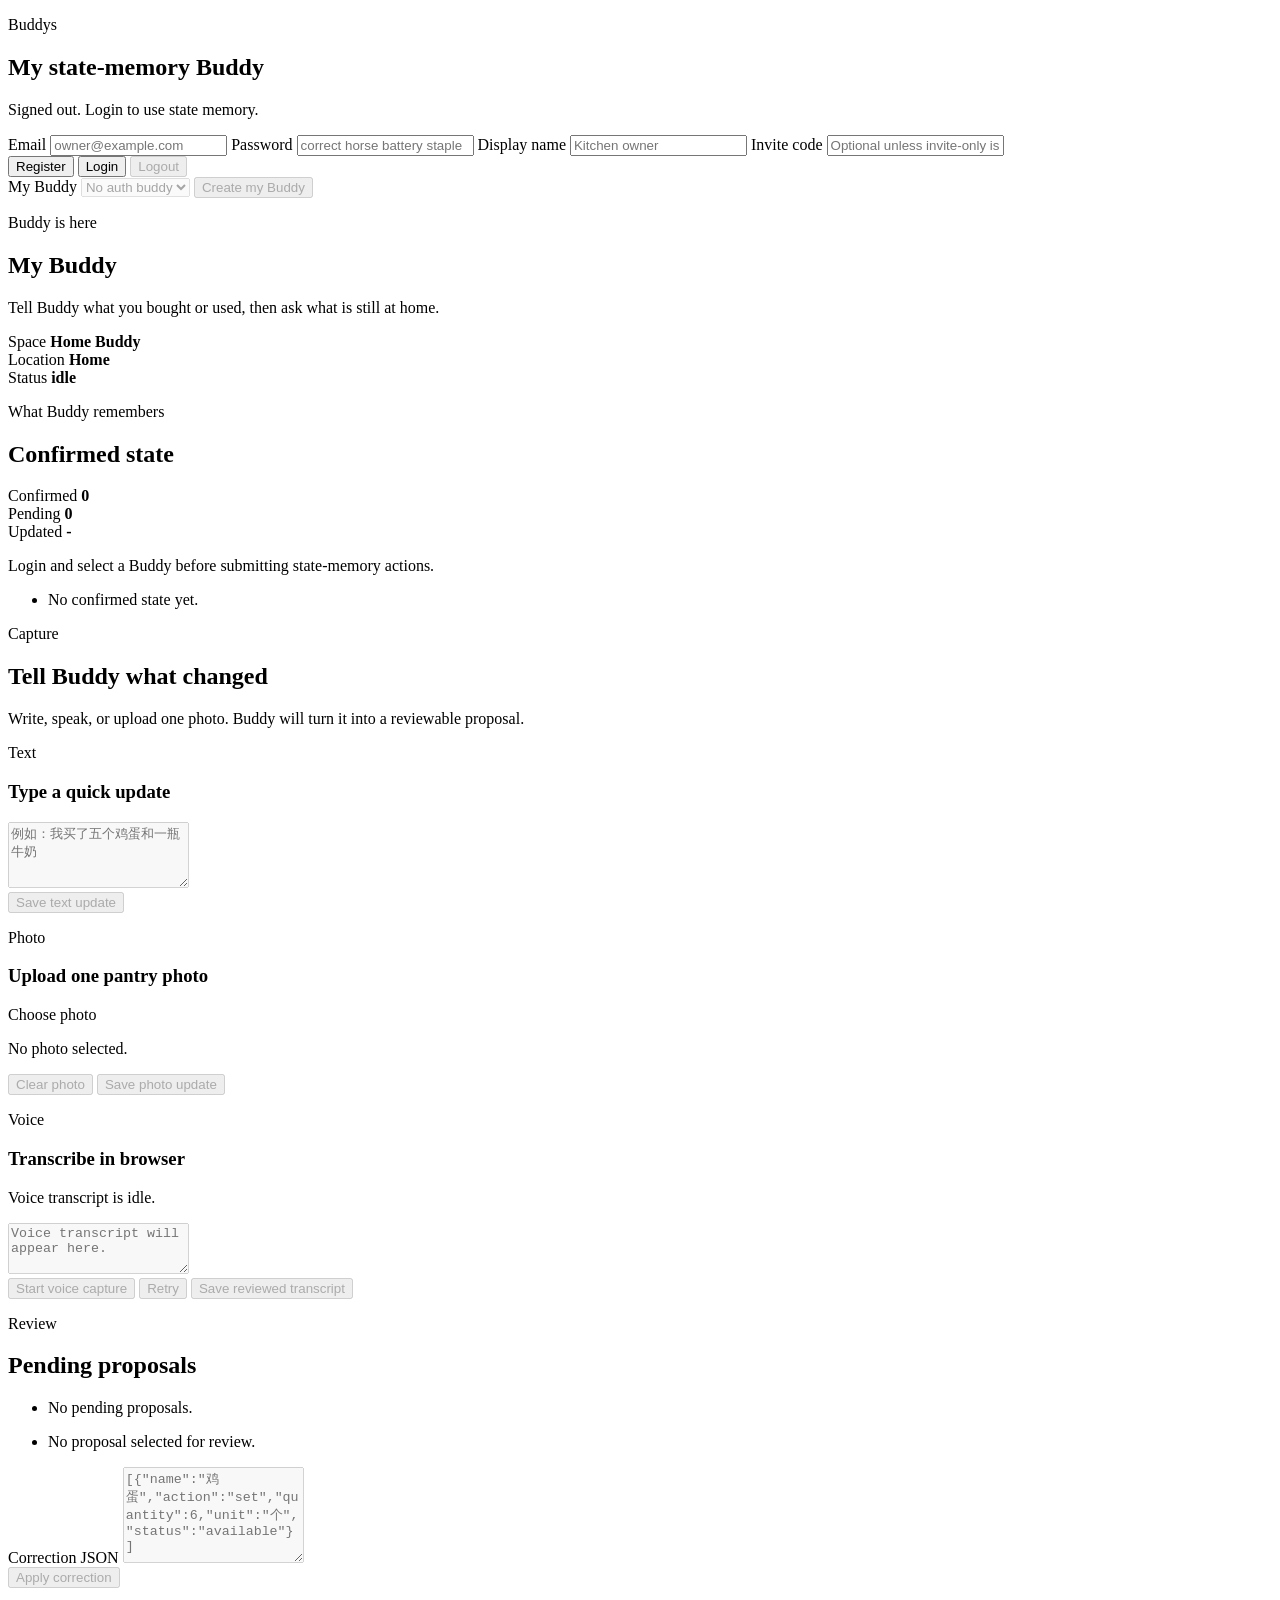
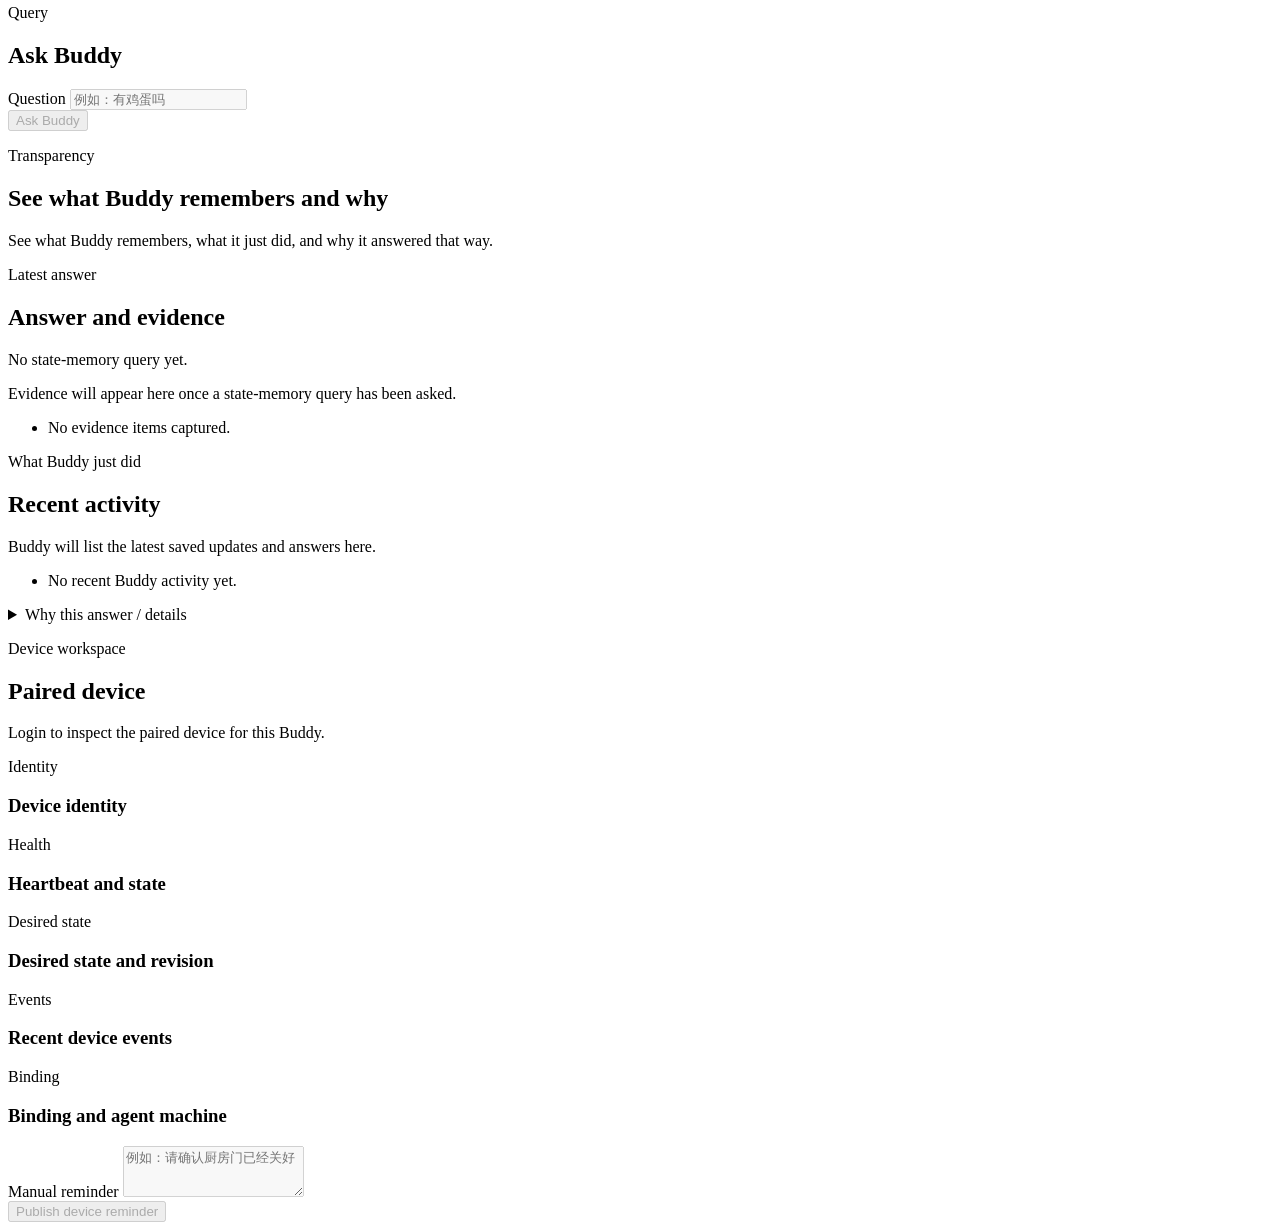
==== src/buddys_api/console_template.html @ e984984c "feat_add_founder_metrics_and_device_workspace" ====
<!doctype html>
<html lang="zh-CN">
  <head>
    <meta charset="utf-8" />
    <meta name="viewport" content="width=device-width, initial-scale=1" />
    <title>Buddys Console</title>
    <link rel="stylesheet" href="/static/styles.css" />
  </head>
  <body>
    <main id="experienceShell">
      <section id="authRail" class="experience-panel" aria-labelledby="authWorkspaceTitle">
        <div class="section-heading">
          <div>
            <p class="eyebrow">Buddys</p>
            <h1 id="authWorkspaceTitle">My state-memory Buddy</h1>
          </div>
          <p id="authStatus" class="support-copy">Signed out. Login to use state memory.</p>
        </div>
        <div class="auth-grid">
          <label class="field">
            <span>Email</span>
            <input id="authEmailInput" type="email" placeholder="owner@example.com" />
          </label>
          <label class="field">
            <span>Password</span>
            <input id="authPasswordInput" type="password" placeholder="correct horse battery staple" />
          </label>
          <label class="field">
            <span>Display name</span>
            <input id="authDisplayNameInput" type="text" placeholder="Kitchen owner" />
          </label>
          <label class="field">
            <span>Invite code</span>
            <input id="authInviteCodeInput" type="text" placeholder="Optional unless invite-only is enabled" />
          </label>
          <div class="button-row auth-actions">
            <button id="authRegisterButton" class="secondary-button" type="button">Register</button>
            <button id="authLoginButton" class="primary-button" type="button">Login</button>
            <button id="authLogoutButton" class="ghost-button" type="button" disabled>Logout</button>
          </div>
        </div>
        <div class="workspace-grid">
          <label class="field">
            <span>My Buddy</span>
            <select id="authBuddySelect" disabled>
              <option value="">No auth buddy</option>
            </select>
          </label>
          <button id="createMyBuddyButton" class="secondary-button" type="button" disabled>Create my Buddy</button>
        </div>
      </section>

      <section id="buddyHero" class="experience-panel" aria-labelledby="buddyNameHeading">
        <p id="buddyGreeting" class="eyebrow">Buddy is here</p>
        <h2 id="buddyNameHeading">My Buddy</h2>
        <p id="buddySummaryLine" class="support-copy">
          Tell Buddy what you bought or used, then ask what is still at home.
        </p>
        <div class="hero-meta">
          <div>
            <span class="field-label">Space</span>
            <strong id="overviewTitle">Home Buddy</strong>
          </div>
          <div>
            <span class="field-label">Location</span>
            <strong id="buddySpace">Home</strong>
          </div>
          <div>
            <span class="field-label">Status</span>
            <strong id="buddyState">idle</strong>
          </div>
        </div>
      </section>

      <section id="confirmedStatePanel" class="experience-panel" aria-labelledby="confirmedStateTitle">
        <div class="section-heading">
          <div>
            <p class="eyebrow">What Buddy remembers</p>
            <h2 id="confirmedStateTitle">Confirmed state</h2>
          </div>
          <div class="state-summary">
            <div>
              <span class="field-label">Confirmed</span>
              <strong id="stateMemoryConfirmedCount">0</strong>
            </div>
            <div>
              <span class="field-label">Pending</span>
              <strong id="stateMemoryPendingCount">0</strong>
            </div>
            <div>
              <span class="field-label">Updated</span>
              <strong id="stateMemoryLastUpdated">-</strong>
            </div>
          </div>
        </div>
        <p id="stateMemoryWorkspaceStatus" class="support-copy">
          Login and select a Buddy before submitting state-memory actions.
        </p>
        <ul id="stateMemoryConfirmedList" class="state-list">
          <li>No confirmed state yet.</li>
        </ul>
      </section>

      <section id="captureComposer" class="experience-panel" aria-labelledby="captureComposerTitle">
        <div class="section-heading">
          <div>
            <p class="eyebrow">Capture</p>
            <h2 id="captureComposerTitle">Tell Buddy what changed</h2>
          </div>
        </div>
        <p class="support-copy">Write, speak, or upload one photo. Buddy will turn it into a reviewable proposal.</p>

        <div class="capture-stack">
          <section class="composer-band" aria-labelledby="textCaptureTitle">
            <div class="section-heading compact-heading">
              <div>
                <p class="eyebrow">Text</p>
                <h3 id="textCaptureTitle">Type a quick update</h3>
              </div>
            </div>
            <textarea
              id="captureTextInput"
              rows="4"
              placeholder="例如：我买了五个鸡蛋和一瓶牛奶"
              disabled
            ></textarea>
            <div class="button-row capture-actions">
              <button id="captureSubmitButton" class="primary-button" type="button" disabled>Save text update</button>
            </div>
          </section>

          <section class="composer-band" aria-labelledby="photoCaptureTitle">
            <div class="section-heading compact-heading">
              <div>
                <p class="eyebrow">Photo</p>
                <h3 id="photoCaptureTitle">Upload one pantry photo</h3>
              </div>
            </div>
            <label class="secondary-button file-picker-button" for="photoFileInput">Choose photo</label>
            <input id="photoFileInput" type="file" accept="image/png,image/jpeg,image/webp" hidden />
            <p id="photoSelectionStatus" class="support-copy">No photo selected.</p>
            <img id="photoPreviewImage" class="photo-preview" alt="Selected pantry photo preview" hidden />
            <div class="button-row">
              <button id="clearPhotoSelectionButton" class="ghost-button" type="button" disabled>Clear photo</button>
              <button id="submitPhotoCaptureButton" class="primary-button" type="button" disabled>Save photo update</button>
            </div>
          </section>

          <section class="composer-band" aria-labelledby="voiceCaptureTitle">
            <div class="section-heading compact-heading">
              <div>
                <p class="eyebrow">Voice</p>
                <h3 id="voiceCaptureTitle">Transcribe in browser</h3>
              </div>
            </div>
            <p id="voiceUnsupportedCopy" class="support-copy"></p>
            <p id="voiceCaptureStatus" class="support-copy">Voice transcript is idle.</p>
            <textarea
              id="voiceTranscriptInput"
              rows="3"
              placeholder="Voice transcript will appear here."
              disabled
            ></textarea>
            <div class="button-row">
              <button id="startVoiceCaptureButton" class="secondary-button" type="button" disabled>Start voice capture</button>
              <button id="retryVoiceCaptureButton" class="ghost-button" type="button" disabled>Retry</button>
              <button id="submitVoiceTranscriptButton" class="primary-button" type="button" disabled>Save reviewed transcript</button>
            </div>
          </section>
        </div>
      </section>

      <section id="proposalInbox" class="experience-panel" aria-labelledby="proposalInboxTitle">
        <div class="section-heading">
          <div>
            <p class="eyebrow">Review</p>
            <h2 id="proposalInboxTitle">Pending proposals</h2>
          </div>
        </div>
        <ul id="stateMemoryPendingList" class="state-list">
          <li>No pending proposals.</li>
        </ul>
        <ul id="proposalReviewList" class="state-list">
          <li>No proposal selected for review.</li>
        </ul>
        <label class="field">
          <span>Correction JSON</span>
          <textarea
            id="proposalCorrectionInput"
            rows="6"
            placeholder='[{"name":"鸡蛋","action":"set","quantity":6,"unit":"个","status":"available"}]'
            disabled
          ></textarea>
        </label>
        <div class="button-row">
          <button id="submitCorrectionButton" class="secondary-button" type="button" disabled>Apply correction</button>
        </div>
      </section>

      <section id="queryComposer" class="experience-panel" aria-labelledby="queryComposerTitle">
        <div class="section-heading">
          <div>
            <p class="eyebrow">Query</p>
            <h2 id="queryComposerTitle">Ask Buddy</h2>
          </div>
        </div>
        <label class="field">
          <span>Question</span>
          <input id="queryTextInput" type="text" placeholder="例如：有鸡蛋吗" disabled />
        </label>
        <div class="button-row">
          <button id="querySubmitButton" class="secondary-button" type="button" disabled>Ask Buddy</button>
        </div>
      </section>

      <section id="buddyTransparencyPanel" aria-labelledby="buddyTransparencyTitle">
        <div class="section-heading transparency-heading">
          <div>
            <p class="eyebrow">Transparency</p>
            <h2 id="buddyTransparencyTitle">See what Buddy remembers and why</h2>
          </div>
          <p class="support-copy">See what Buddy remembers, what it just did, and why it answered that way.</p>
        </div>

        <section id="latestAnswerPanel" class="experience-panel" aria-labelledby="latestAnswerTitle">
          <div class="section-heading">
            <div>
              <p class="eyebrow">Latest answer</p>
              <h2 id="latestAnswerTitle">Answer and evidence</h2>
            </div>
          </div>
          <p id="stateMemoryQuerySummary">No state-memory query yet.</p>
          <p id="stateMemoryQueryMeta" class="support-copy">Evidence will appear here once a state-memory query has been asked.</p>
          <ul id="stateMemoryEvidenceList" class="state-list">
            <li>No evidence items captured.</li>
          </ul>
        </section>

        <section id="buddyActivityPanel" class="experience-panel" aria-labelledby="buddyActivityTitle">
          <div class="section-heading">
            <div>
              <p class="eyebrow">What Buddy just did</p>
              <h2 id="buddyActivityTitle">Recent activity</h2>
            </div>
          </div>
          <p id="buddyActivityStatus" class="support-copy">Buddy will list the latest saved updates and answers here.</p>
          <ul id="buddyActivityList" class="state-list">
            <li>No recent Buddy activity yet.</li>
          </ul>
        </section>

        <section id="proactiveMemoryCard" class="experience-panel" aria-labelledby="proactiveTitle" hidden>
          <div class="section-heading">
            <div>
              <p class="eyebrow">Buddy noticed</p>
              <h2 id="proactiveTitle">Buddy noticed</h2>
            </div>
            <button id="dismissProactiveHintButton" class="ghost-button hint-dismiss" type="button">Ignore</button>
          </div>
          <p id="proactiveMessage"></p>
          <p id="proactiveBasis" class="support-copy"></p>
        </section>

        <details id="detailsDrawer" class="details-drawer">
          <summary>Why this answer / details</summary>
          <div class="details-stack">
            <section id="buddyThinkingPanel" class="experience-panel detail-panel" aria-labelledby="buddyThinkingTitle">
              <p class="eyebrow">Why Buddy thinks that</p>
              <h2 id="buddyThinkingTitle">Why Buddy thinks that</h2>
              <section id="answerBasisPanel" aria-labelledby="answerBasisTitle">
                <p class="eyebrow">Answer basis</p>
                <h3 id="answerBasisTitle">Why Buddy answered this</h3>
                <p id="answerBasisQuestion" class="support-copy">No current answer basis.</p>
                <p id="answerBasisSummary" class="support-copy">Ask Buddy something to inspect evidence details.</p>
                <ul id="answerBasisEvidenceList" class="state-list">
                  <li>No answer evidence yet.</li>
                </ul>
              </section>
            </section>
          </div>
        </details>
      </section>

      <section id="founderMetricsPanel" class="experience-panel founder-panel" aria-labelledby="founderMetricsTitle" hidden>
        <div class="section-heading">
          <div>
            <p class="eyebrow">Founder metrics</p>
            <h2 id="founderMetricsTitle">Activation and retention</h2>
          </div>
          <p id="founderMetricsStatus" class="support-copy">Founder metrics are hidden.</p>
        </div>
        <div class="founder-metrics-grid">
          <section id="founderActivationPanel" class="founder-metric-card" aria-labelledby="founderActivationTitle">
            <p class="eyebrow">Activation</p>
            <h3 id="founderActivationTitle">My activation</h3>
          </section>
          <section id="founderRetentionPanel" class="founder-metric-card" aria-labelledby="founderRetentionTitle">
            <p class="eyebrow">Retention</p>
            <h3 id="founderRetentionTitle">Activated retention</h3>
          </section>
          <section id="founderCaptureMixPanel" class="founder-metric-card" aria-labelledby="founderCaptureMixTitle">
            <p class="eyebrow">Capture mix</p>
            <h3 id="founderCaptureMixTitle">Capture sources</h3>
          </section>
        </div>
      </section>

      <section id="deviceWorkspacePanel" class="experience-panel founder-panel" aria-labelledby="deviceWorkspaceTitle">
        <div class="section-heading">
          <div>
            <p class="eyebrow">Device workspace</p>
            <h2 id="deviceWorkspaceTitle">Paired device</h2>
          </div>
          <p id="deviceWorkspaceStatus" class="support-copy">Login to inspect the paired device for this Buddy.</p>
        </div>
        <div class="founder-metrics-grid">
          <section id="deviceIdentityPanel" class="founder-metric-card" aria-labelledby="deviceIdentityTitle">
            <p class="eyebrow">Identity</p>
            <h3 id="deviceIdentityTitle">Device identity</h3>
          </section>
          <section id="deviceHealthPanel" class="founder-metric-card" aria-labelledby="deviceHealthTitle">
            <p class="eyebrow">Health</p>
            <h3 id="deviceHealthTitle">Heartbeat and state</h3>
          </section>
          <section id="deviceDesiredStatePanel" class="founder-metric-card" aria-labelledby="deviceDesiredStateTitle">
            <p class="eyebrow">Desired state</p>
            <h3 id="deviceDesiredStateTitle">Desired state and revision</h3>
          </section>
          <section id="deviceEventPanel" class="founder-metric-card" aria-labelledby="deviceEventTitle">
            <p class="eyebrow">Events</p>
            <h3 id="deviceEventTitle">Recent device events</h3>
          </section>
          <section id="deviceBindingPanel" class="founder-metric-card" aria-labelledby="deviceBindingTitle">
            <p class="eyebrow">Binding</p>
            <h3 id="deviceBindingTitle">Binding and agent machine</h3>
          </section>
        </div>
        <label class="field">
          <span>Manual reminder</span>
          <textarea
            id="deviceOwnerInstructionInput"
            rows="3"
            placeholder="例如：请确认厨房门已经关好"
            disabled
          ></textarea>
        </label>
        <div class="button-row">
          <button id="publishDeviceDesiredStateButton" class="secondary-button" type="button" disabled>
            Publish device reminder
          </button>
        </div>
      </section>
    </main>
    <script>
      window.BUDDYS_BOOTSTRAP = __BUDDYS_BOOTSTRAP__;
    </script>
    <script src="/static/app.js"></script>
  </body>
</html>
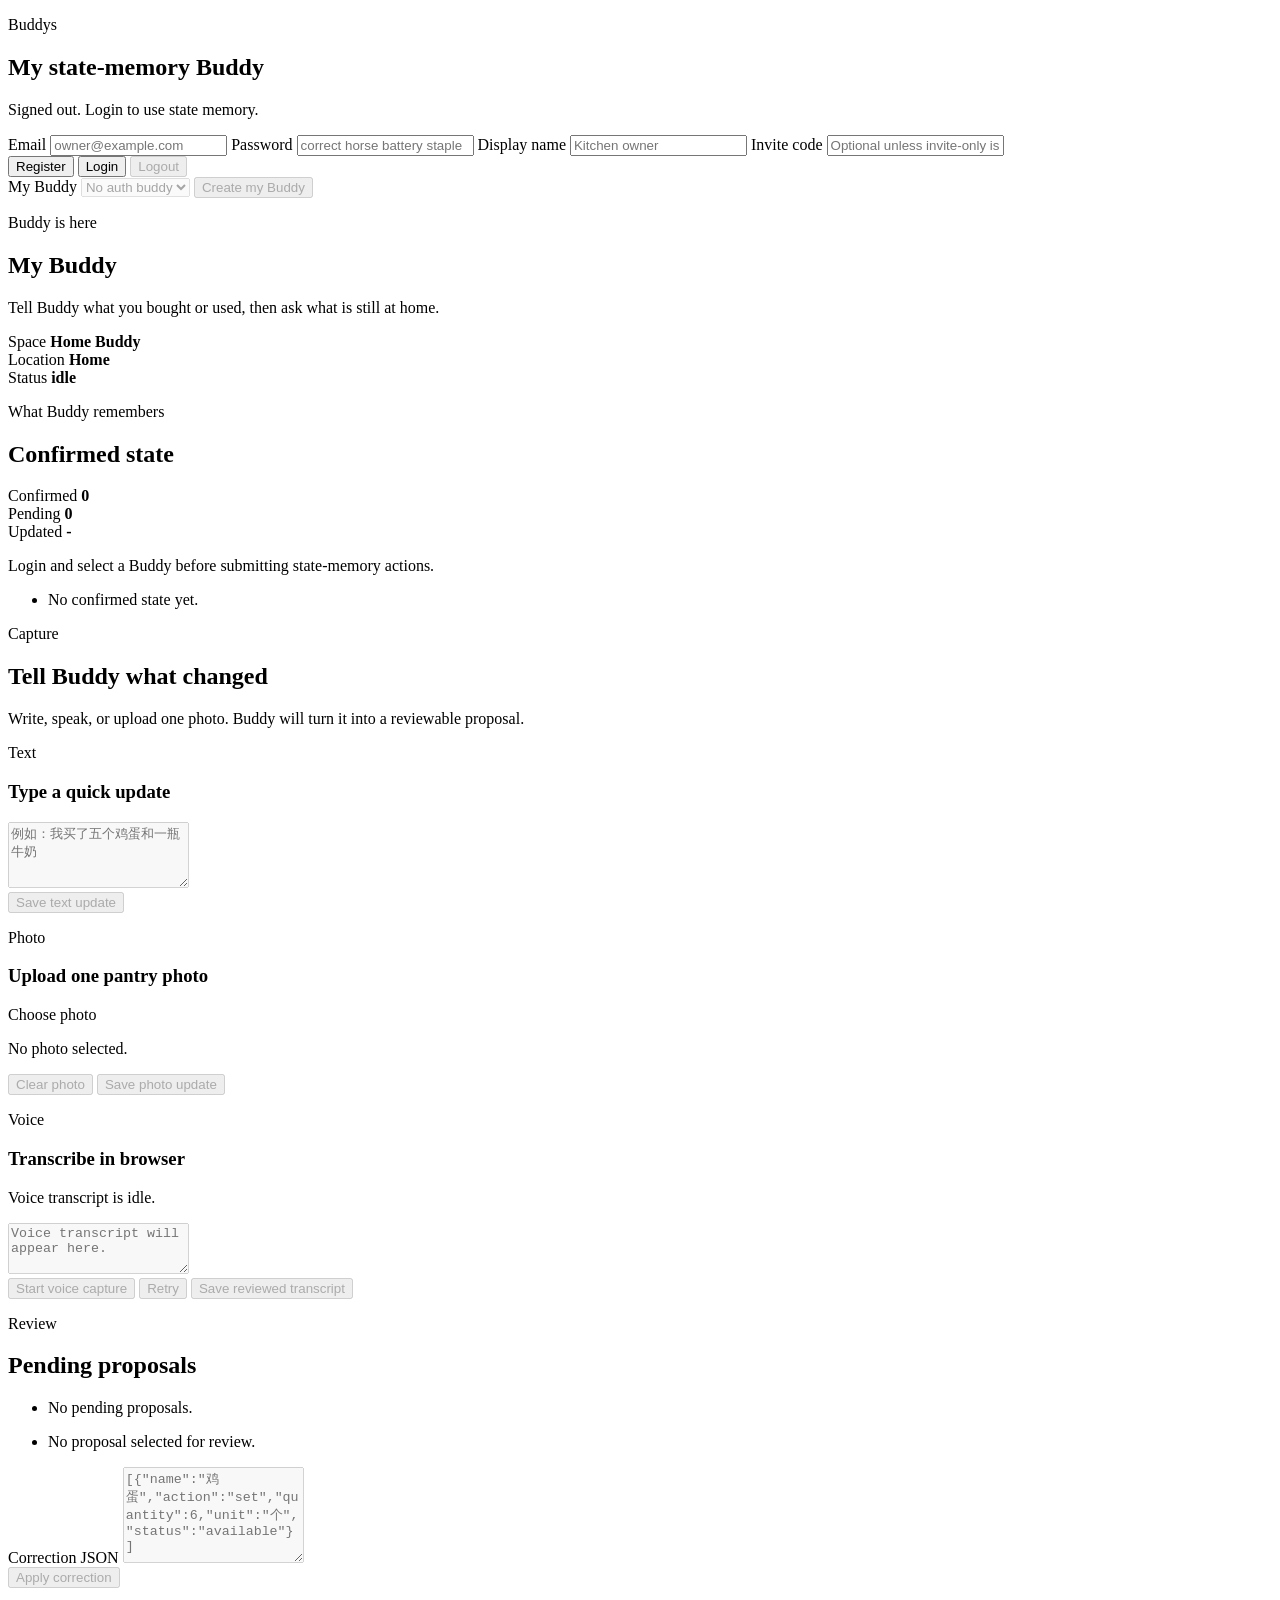
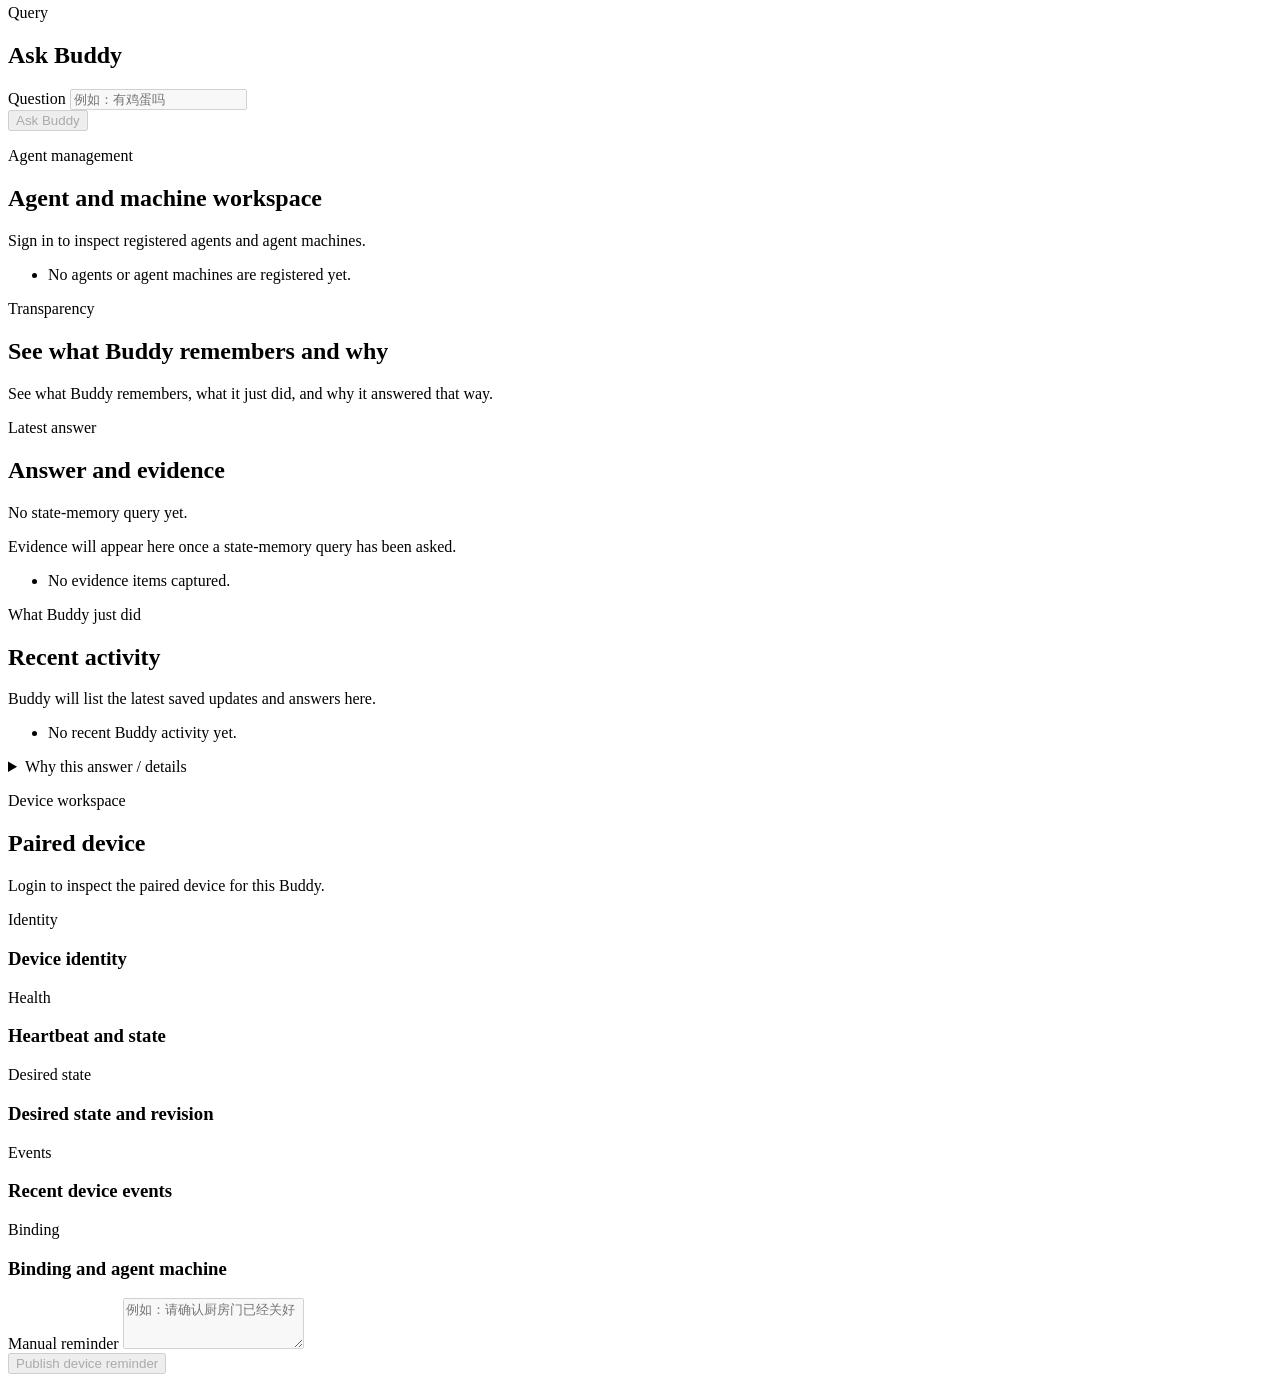
==== commit 3cded98f: "feat: add agent-and-machine console workspace panel" ====
--- a/src/buddys_api/console_template.html
+++ b/src/buddys_api/console_template.html
@@ -213,6 +213,21 @@
         </div>
       </section>
 
+      <section id="agentManagementPanel" class="experience-panel" aria-labelledby="agentManagementTitle">
+        <div class="section-heading">
+          <div>
+            <p class="eyebrow">Agent management</p>
+            <h2 id="agentManagementTitle">Agent and machine workspace</h2>
+          </div>
+          <p id="agentManagementStatus" class="support-copy">
+            Sign in to inspect registered agents and agent machines.
+          </p>
+        </div>
+        <ul id="agentManagementList" class="state-list">
+          <li>No agents or agent machines are registered yet.</li>
+        </ul>
+      </section>
+
       <section id="buddyTransparencyPanel" aria-labelledby="buddyTransparencyTitle">
         <div class="section-heading transparency-heading">
           <div>
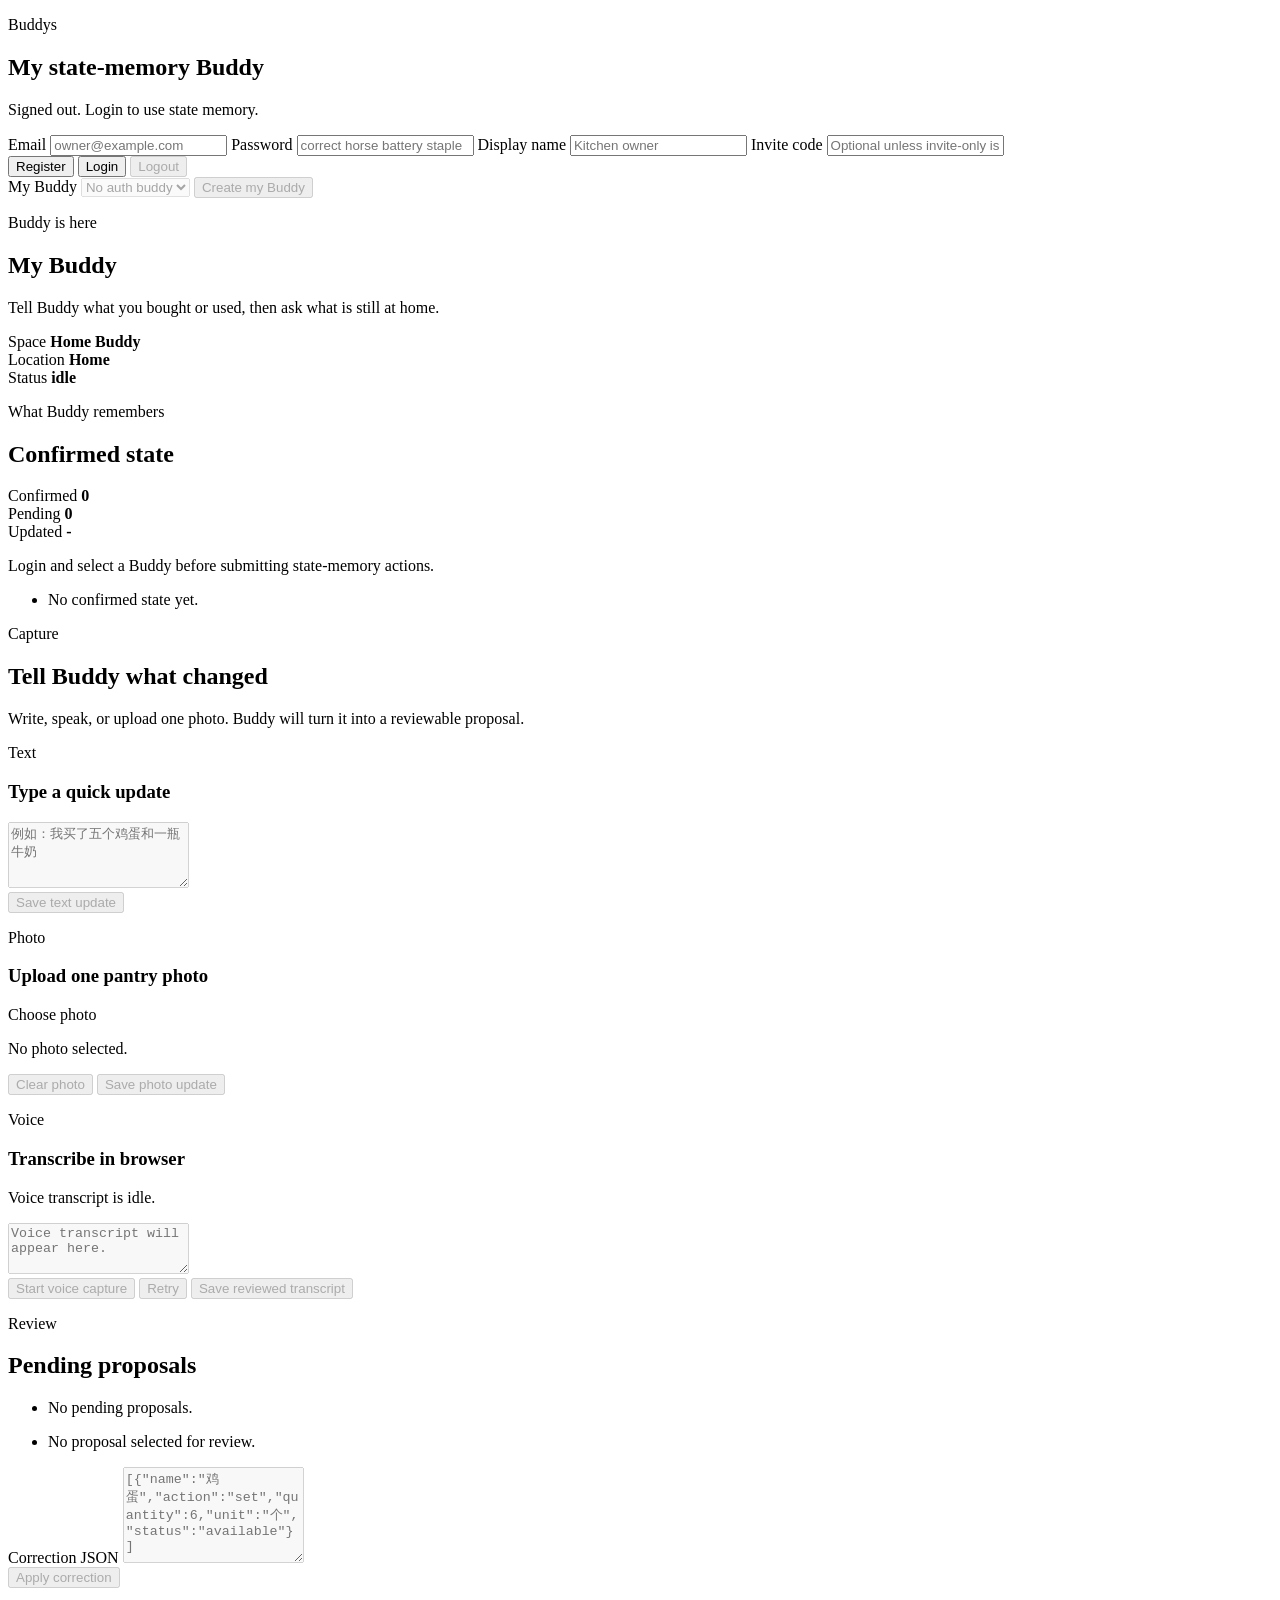
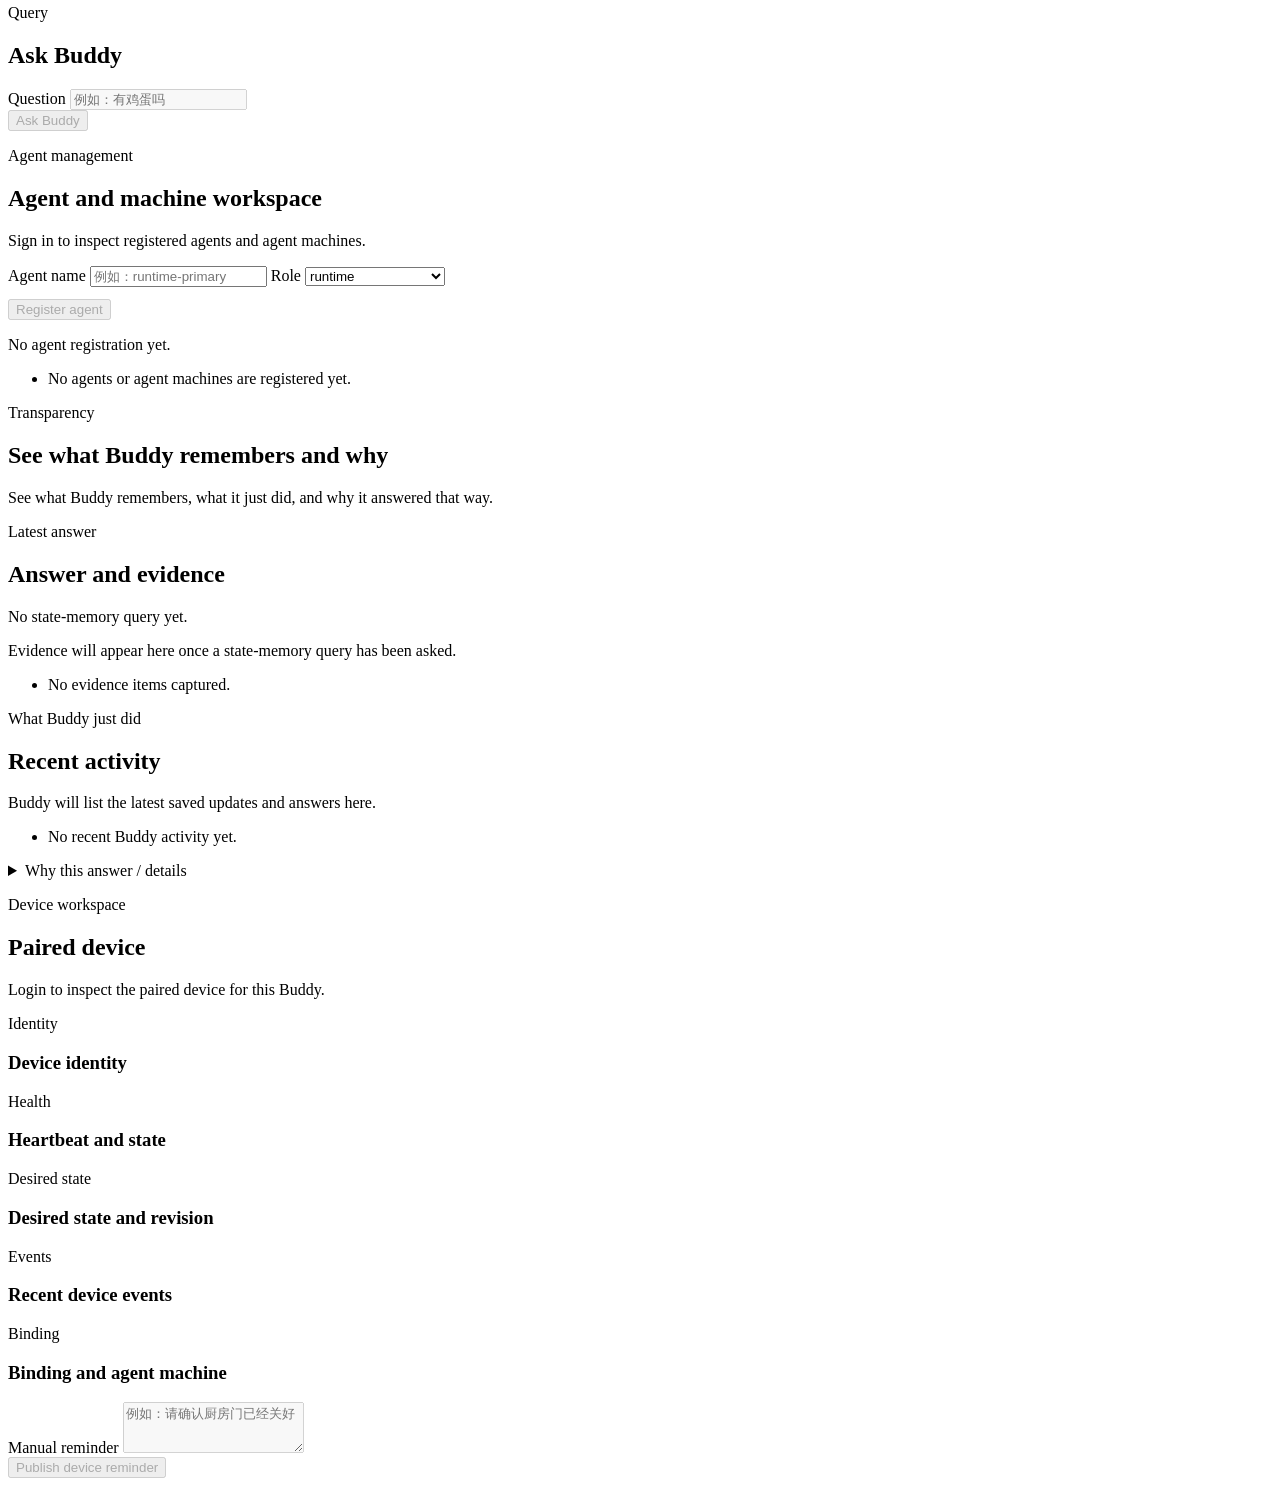
==== commit 21024572: "feat: complete agent management create panel surface" ====
--- a/src/buddys_api/console_template.html
+++ b/src/buddys_api/console_template.html
@@ -223,6 +223,27 @@
             Sign in to inspect registered agents and agent machines.
           </p>
         </div>
+        <div class="button-row" style="margin-bottom: 12px">
+          <label class="field">
+            <span>Agent name</span>
+            <input id="agentManagementNameInput" type="text" placeholder="例如：runtime-primary" />
+          </label>
+          <label class="field">
+            <span>Role</span>
+            <select id="agentManagementRoleSelect">
+              <option value="runtime">runtime</option>
+              <option value="hardware_simulator">hardware_simulator</option>
+              <option value="cost_agent">cost_agent</option>
+              <option value="verifier">verifier</option>
+              <option value="doc_progress">doc_progress</option>
+              <option value="adapter">adapter</option>
+            </select>
+          </label>
+        </div>
+        <div class="button-row">
+          <button id="createAgentButton" class="secondary-button" type="button" disabled>Register agent</button>
+        </div>
+        <p id="agentManagementActionStatus" class="support-copy">No agent registration yet.</p>
         <ul id="agentManagementList" class="state-list">
           <li>No agents or agent machines are registered yet.</li>
         </ul>
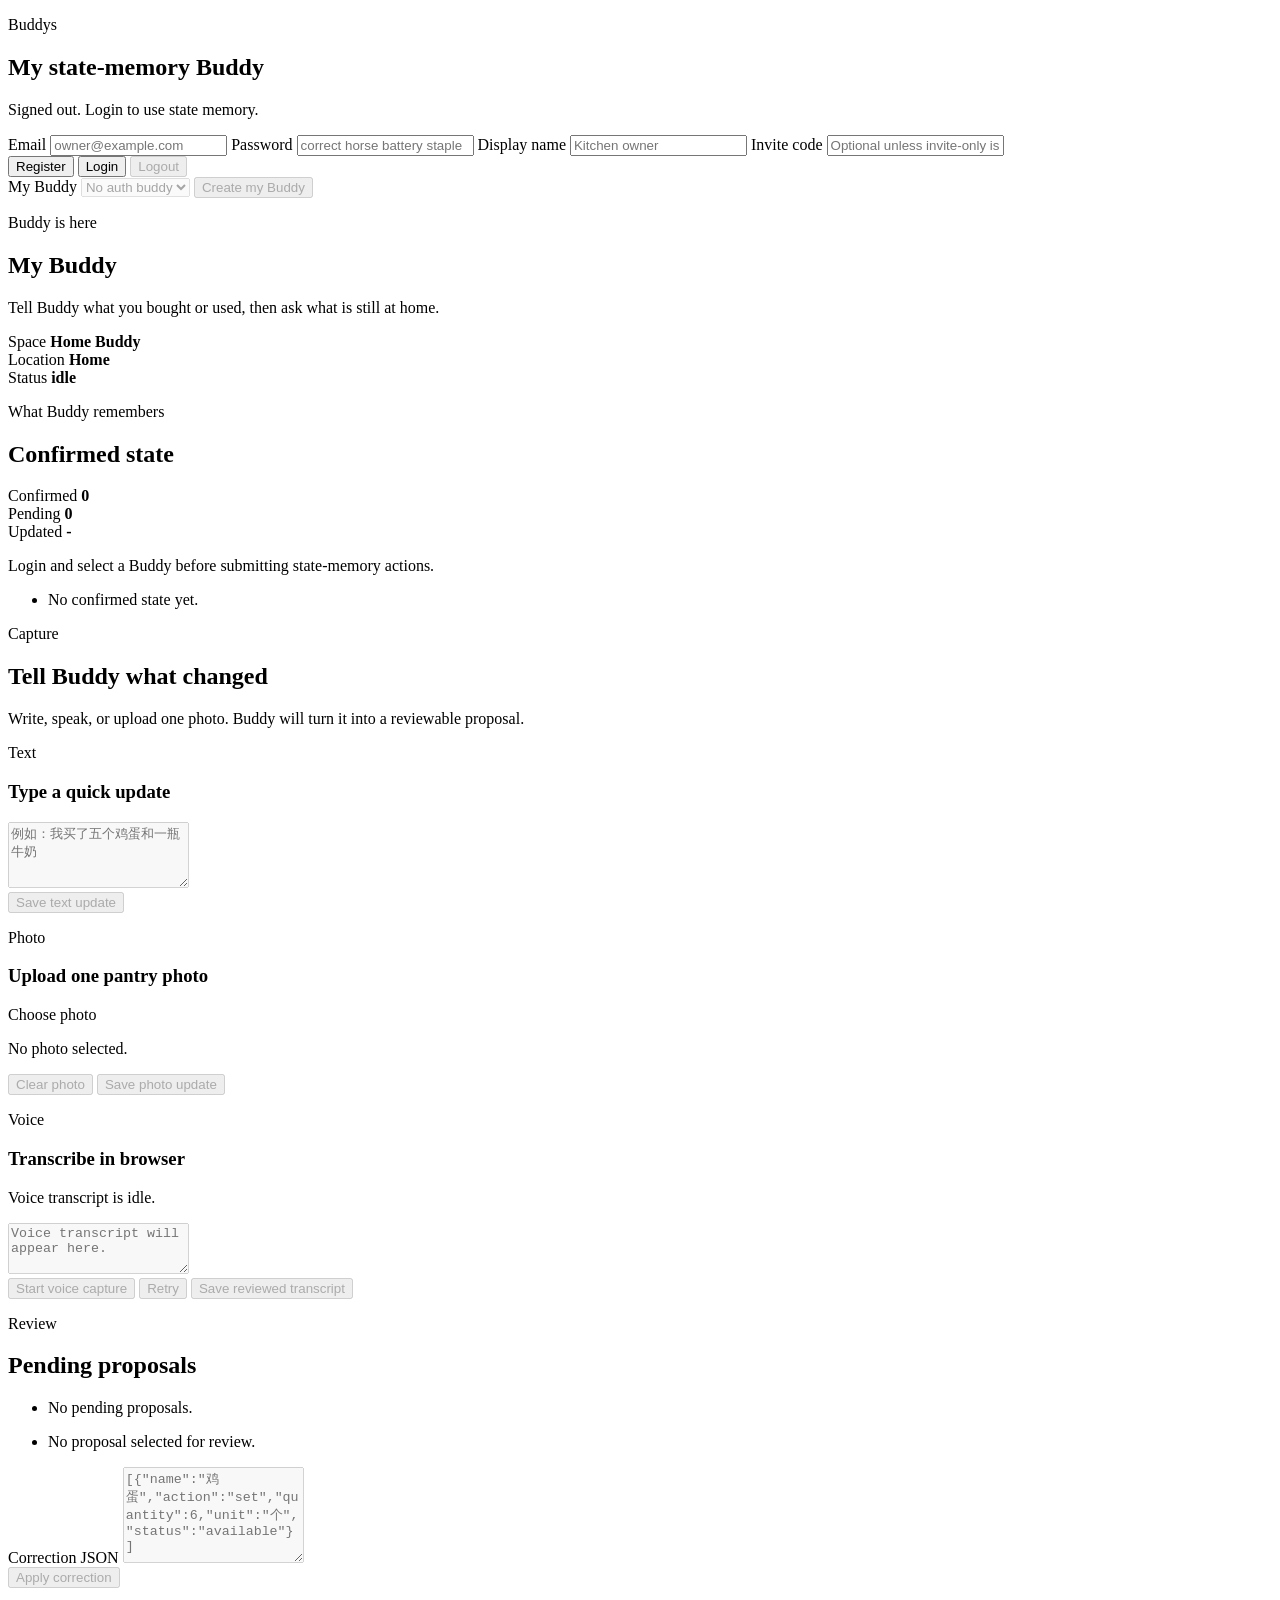
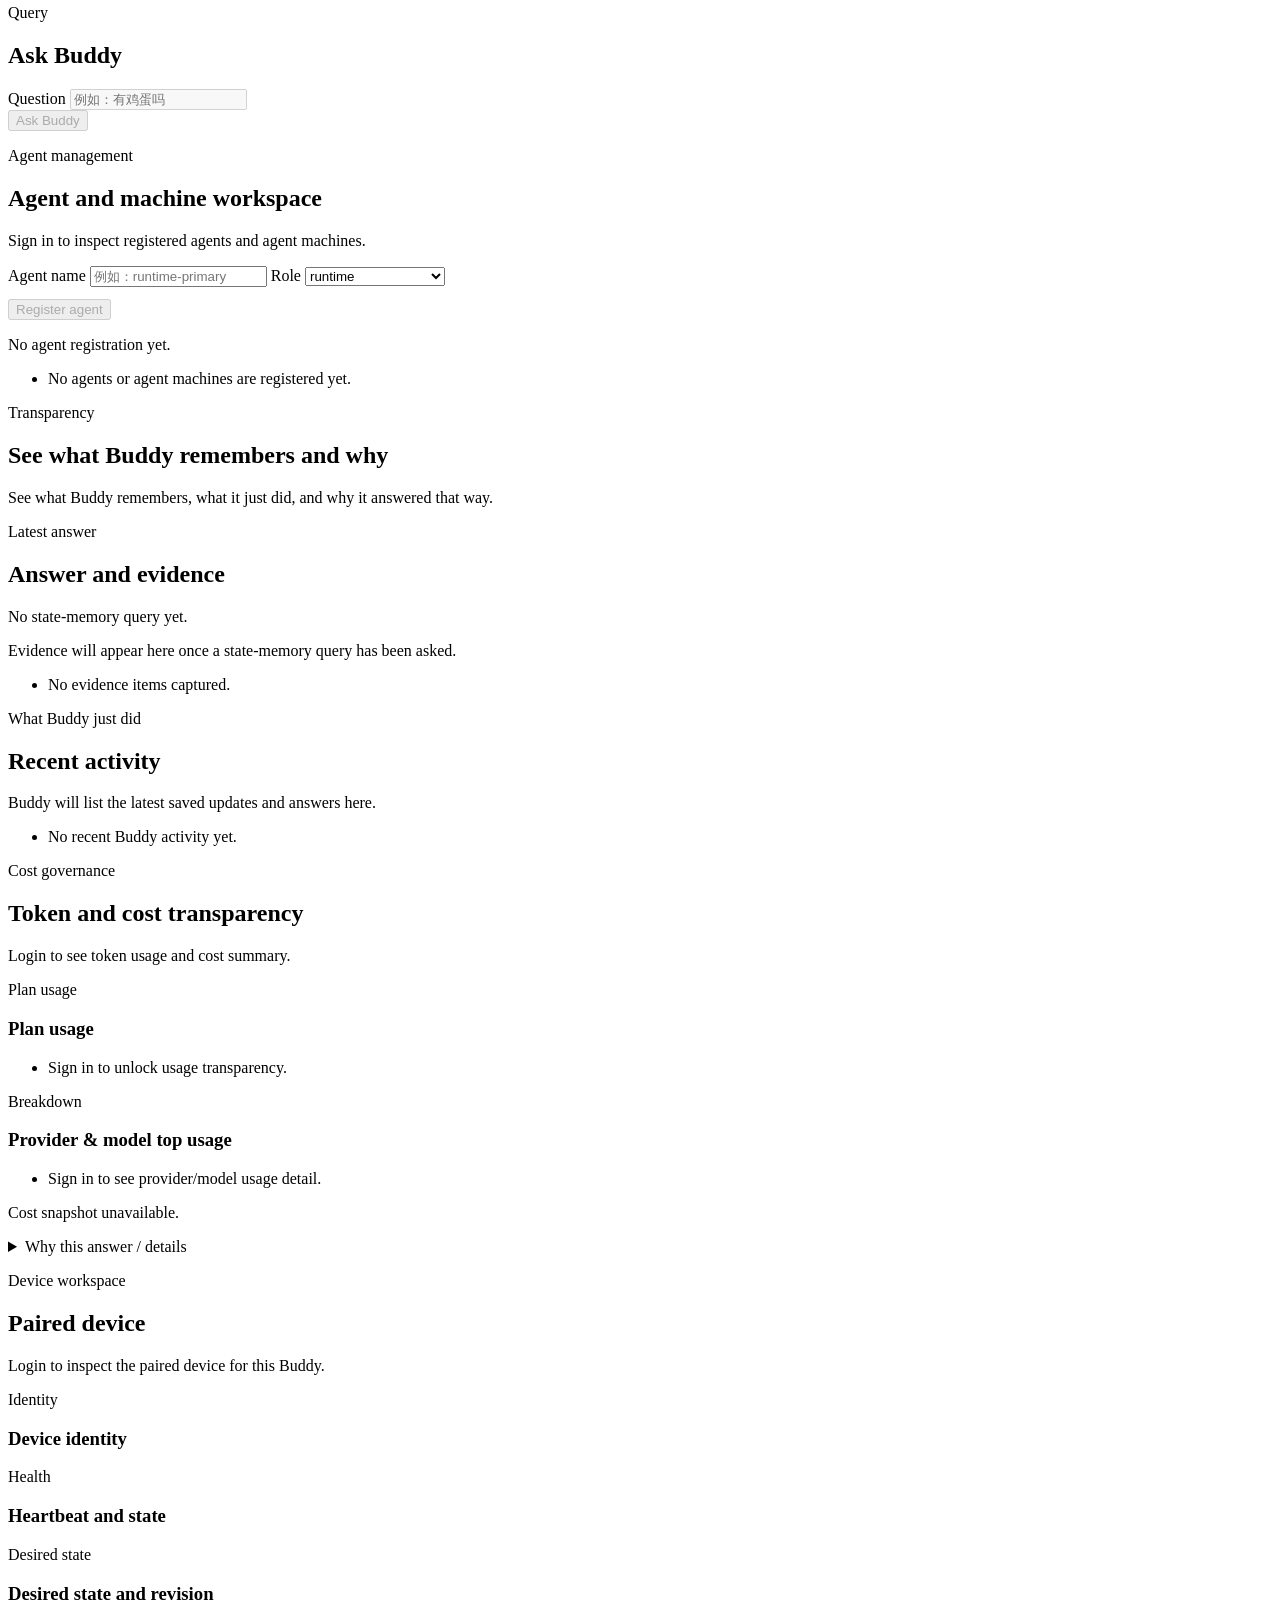
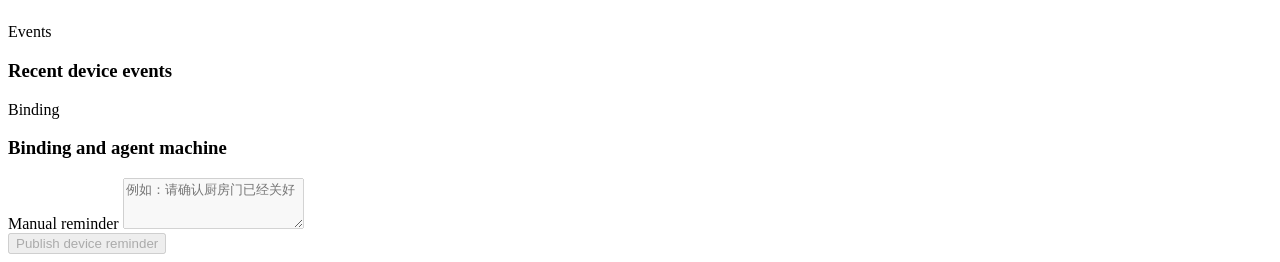
==== commit c70fddcc: "feat: add token and cost governance panel to console" ====
--- a/src/buddys_api/console_template.html
+++ b/src/buddys_api/console_template.html
@@ -297,6 +297,33 @@
           <p id="proactiveBasis" class="support-copy"></p>
         </section>
 
+        <section id="costGovernancePanel" class="experience-panel" aria-labelledby="costGovernanceTitle">
+          <div class="section-heading">
+            <div>
+              <p class="eyebrow">Cost governance</p>
+              <h2 id="costGovernanceTitle">Token and cost transparency</h2>
+            </div>
+            <p id="costGovernanceStatus" class="support-copy">Login to see token usage and cost summary.</p>
+          </div>
+          <div class="founder-metrics-grid">
+            <section id="costUsageCard" class="founder-metric-card" aria-labelledby="costUsageTitle">
+              <p class="eyebrow">Plan usage</p>
+              <h3 id="costUsageTitle">Plan usage</h3>
+              <ul id="planUsageList" class="state-list">
+                <li>Sign in to unlock usage transparency.</li>
+              </ul>
+            </section>
+            <section id="costBreakdownCard" class="founder-metric-card" aria-labelledby="costBreakdownTitle">
+              <p class="eyebrow">Breakdown</p>
+              <h3 id="costBreakdownTitle">Provider &amp; model top usage</h3>
+              <ul id="planUsageBreakdownList" class="state-list">
+                <li>Sign in to see provider/model usage detail.</li>
+              </ul>
+            </section>
+          </div>
+          <p id="planGovernanceCostRow" class="support-copy">Cost snapshot unavailable.</p>
+        </section>
+
         <details id="detailsDrawer" class="details-drawer">
           <summary>Why this answer / details</summary>
           <div class="details-stack">
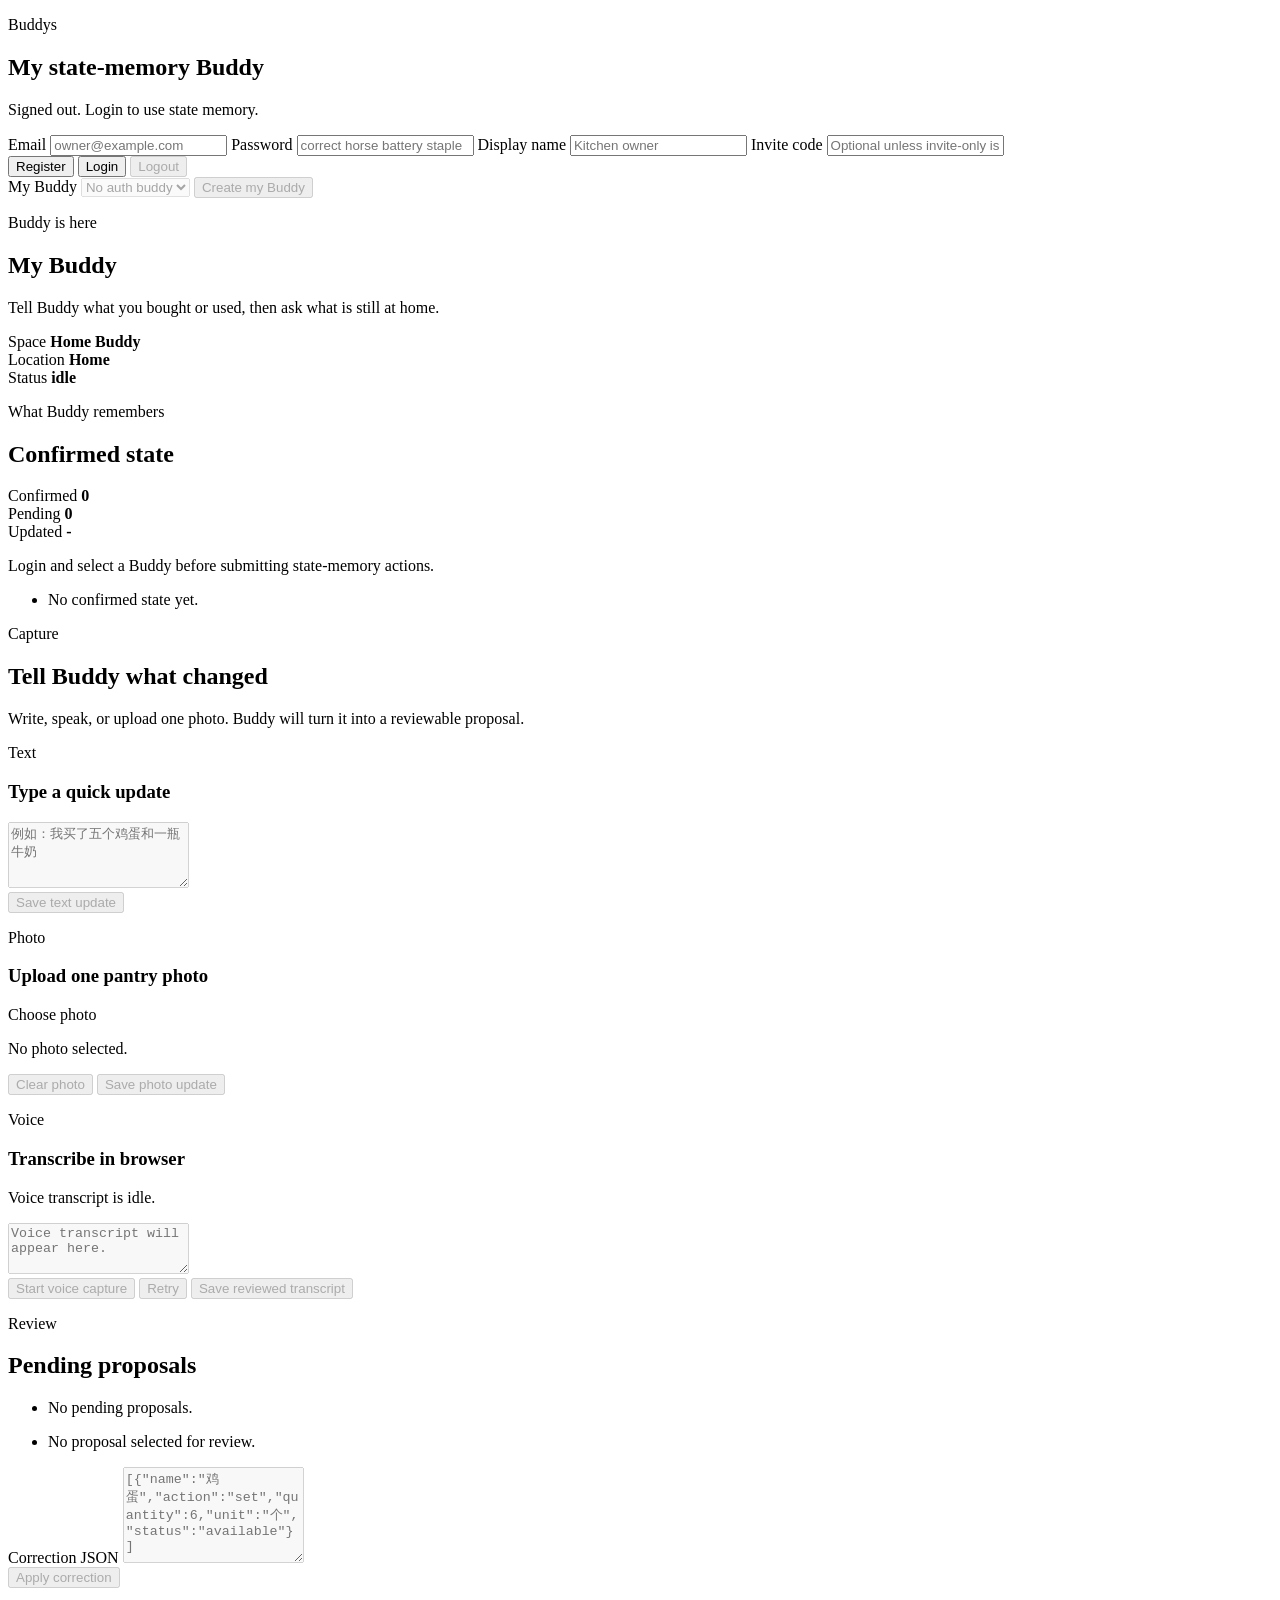
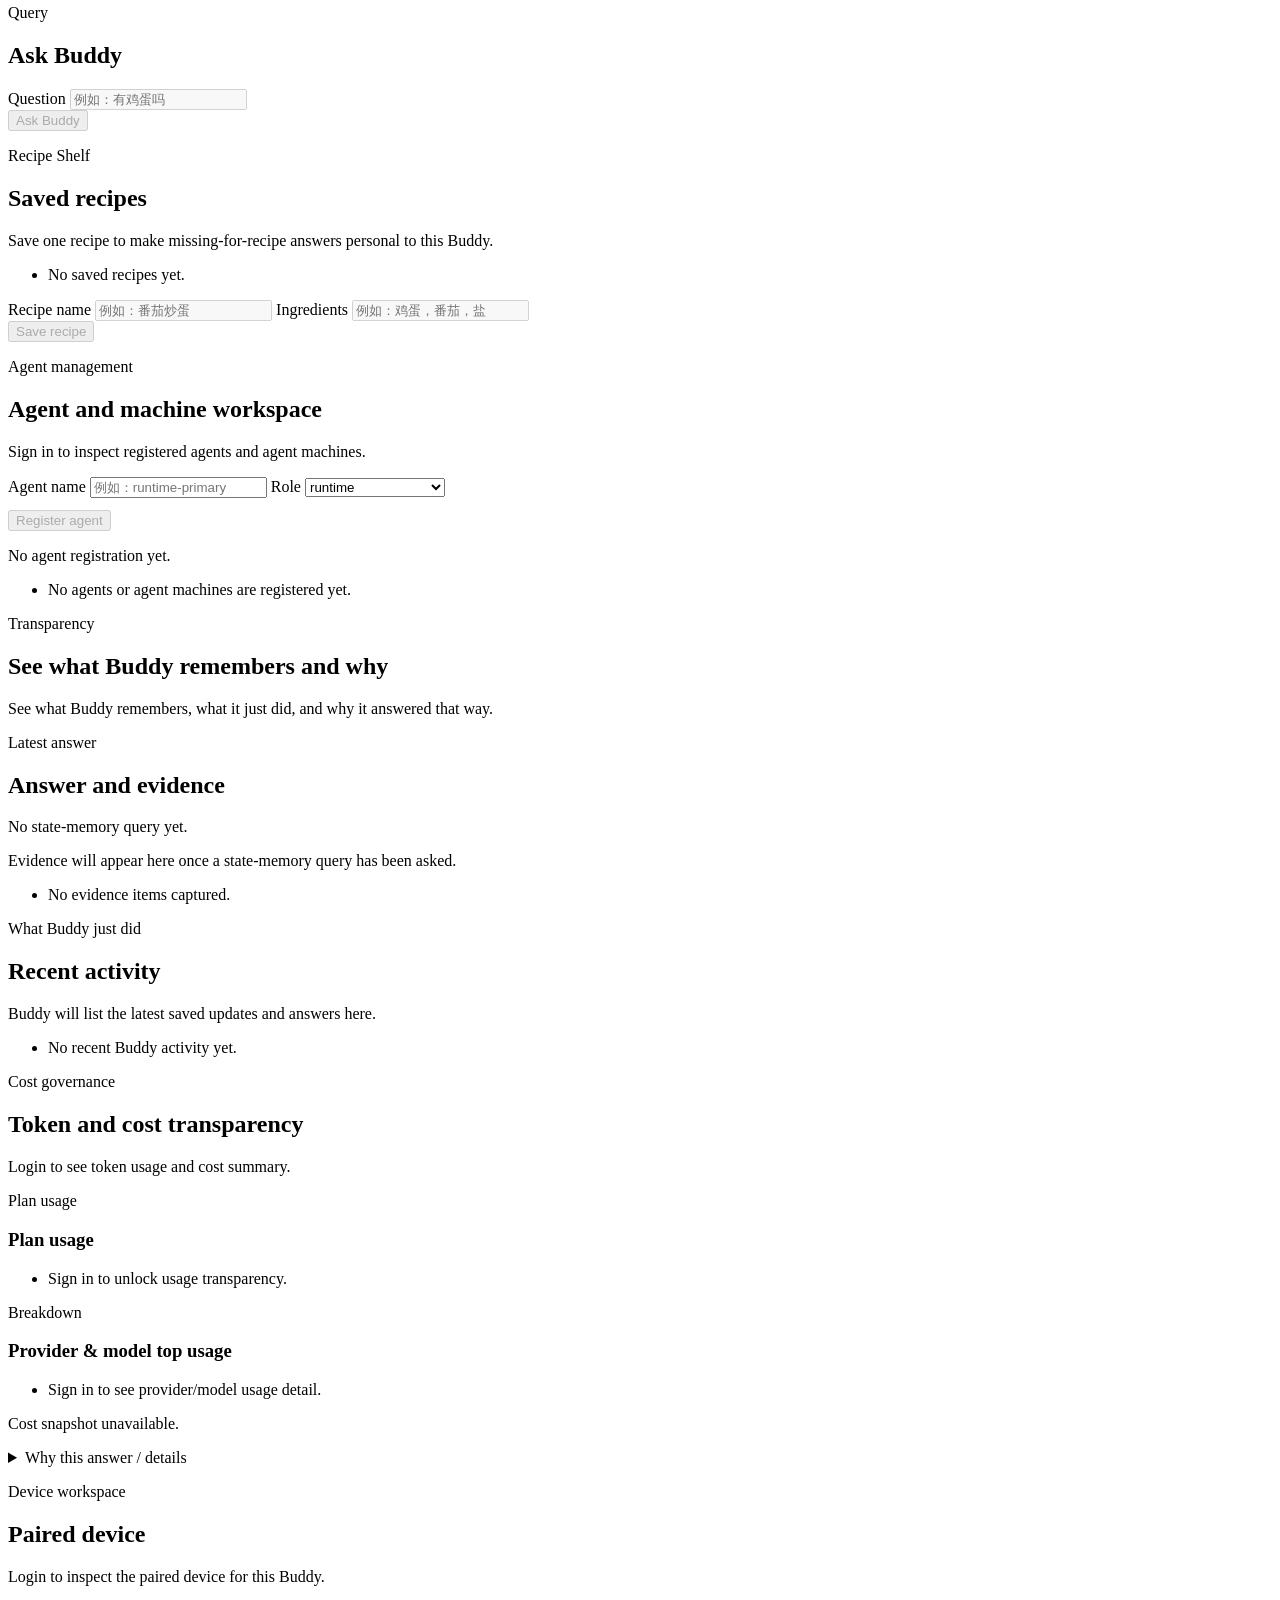
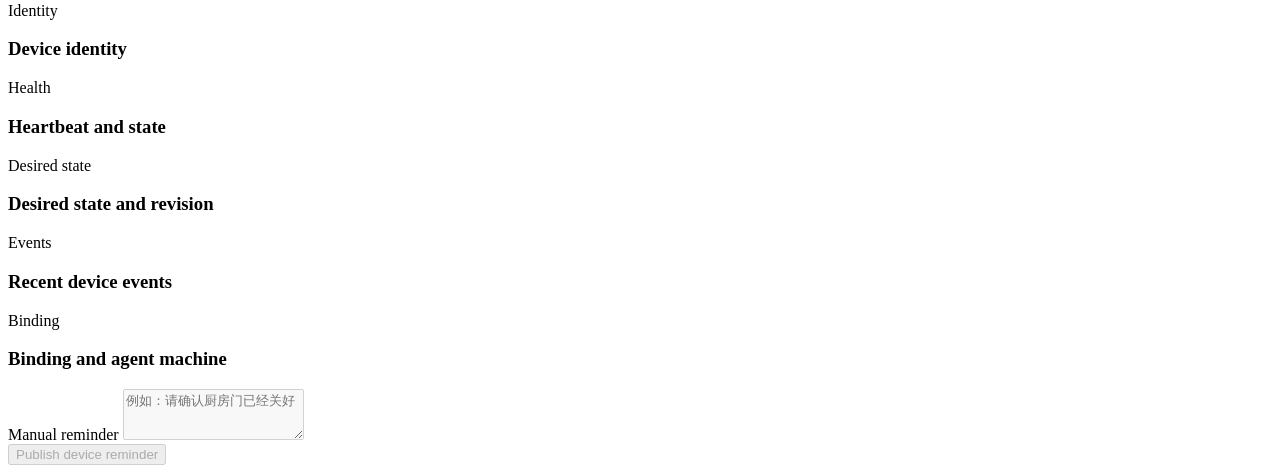
==== commit 06b42069: "feat: add recipe shelf state-memory workflow" ====
--- a/src/buddys_api/console_template.html
+++ b/src/buddys_api/console_template.html
@@ -213,6 +213,32 @@
         </div>
       </section>
 
+      <section id="recipeShelfPanel" class="experience-panel" aria-labelledby="recipeShelfTitle">
+        <div class="section-heading">
+          <div>
+            <p class="eyebrow">Recipe Shelf</p>
+            <h2 id="recipeShelfTitle">Saved recipes</h2>
+          </div>
+        </div>
+        <p id="recipeShelfStatus" class="support-copy">Save one recipe to make missing-for-recipe answers personal to this Buddy.</p>
+        <ul id="recipeList" class="state-list">
+          <li>No saved recipes yet.</li>
+        </ul>
+        <div class="workspace-grid">
+          <label class="field">
+            <span>Recipe name</span>
+            <input id="recipeNameInput" type="text" placeholder="例如：番茄炒蛋" disabled />
+          </label>
+          <label class="field">
+            <span>Ingredients</span>
+            <input id="recipeIngredientsInput" type="text" placeholder="例如：鸡蛋，番茄，盐" disabled />
+          </label>
+        </div>
+        <div class="button-row">
+          <button id="createRecipeButton" class="secondary-button" type="button" disabled>Save recipe</button>
+        </div>
+      </section>
+
       <section id="agentManagementPanel" class="experience-panel" aria-labelledby="agentManagementTitle">
         <div class="section-heading">
           <div>
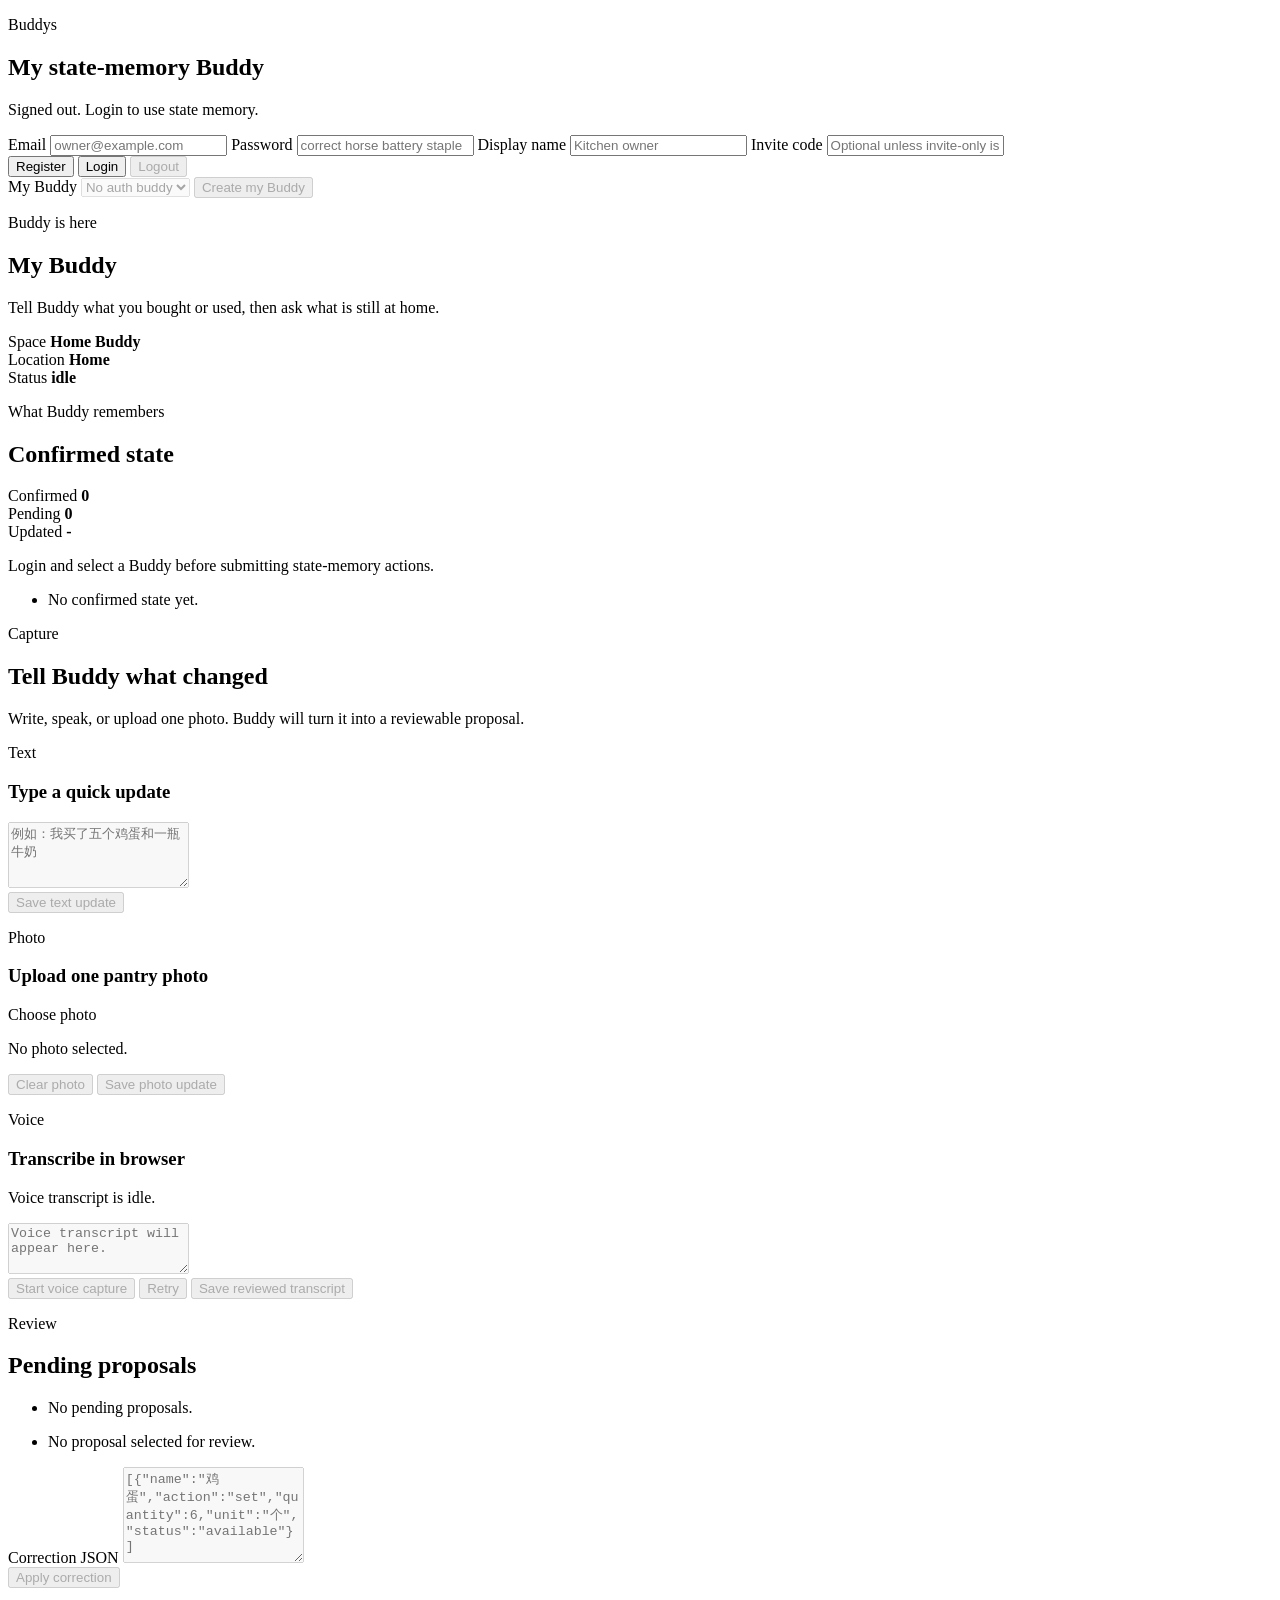
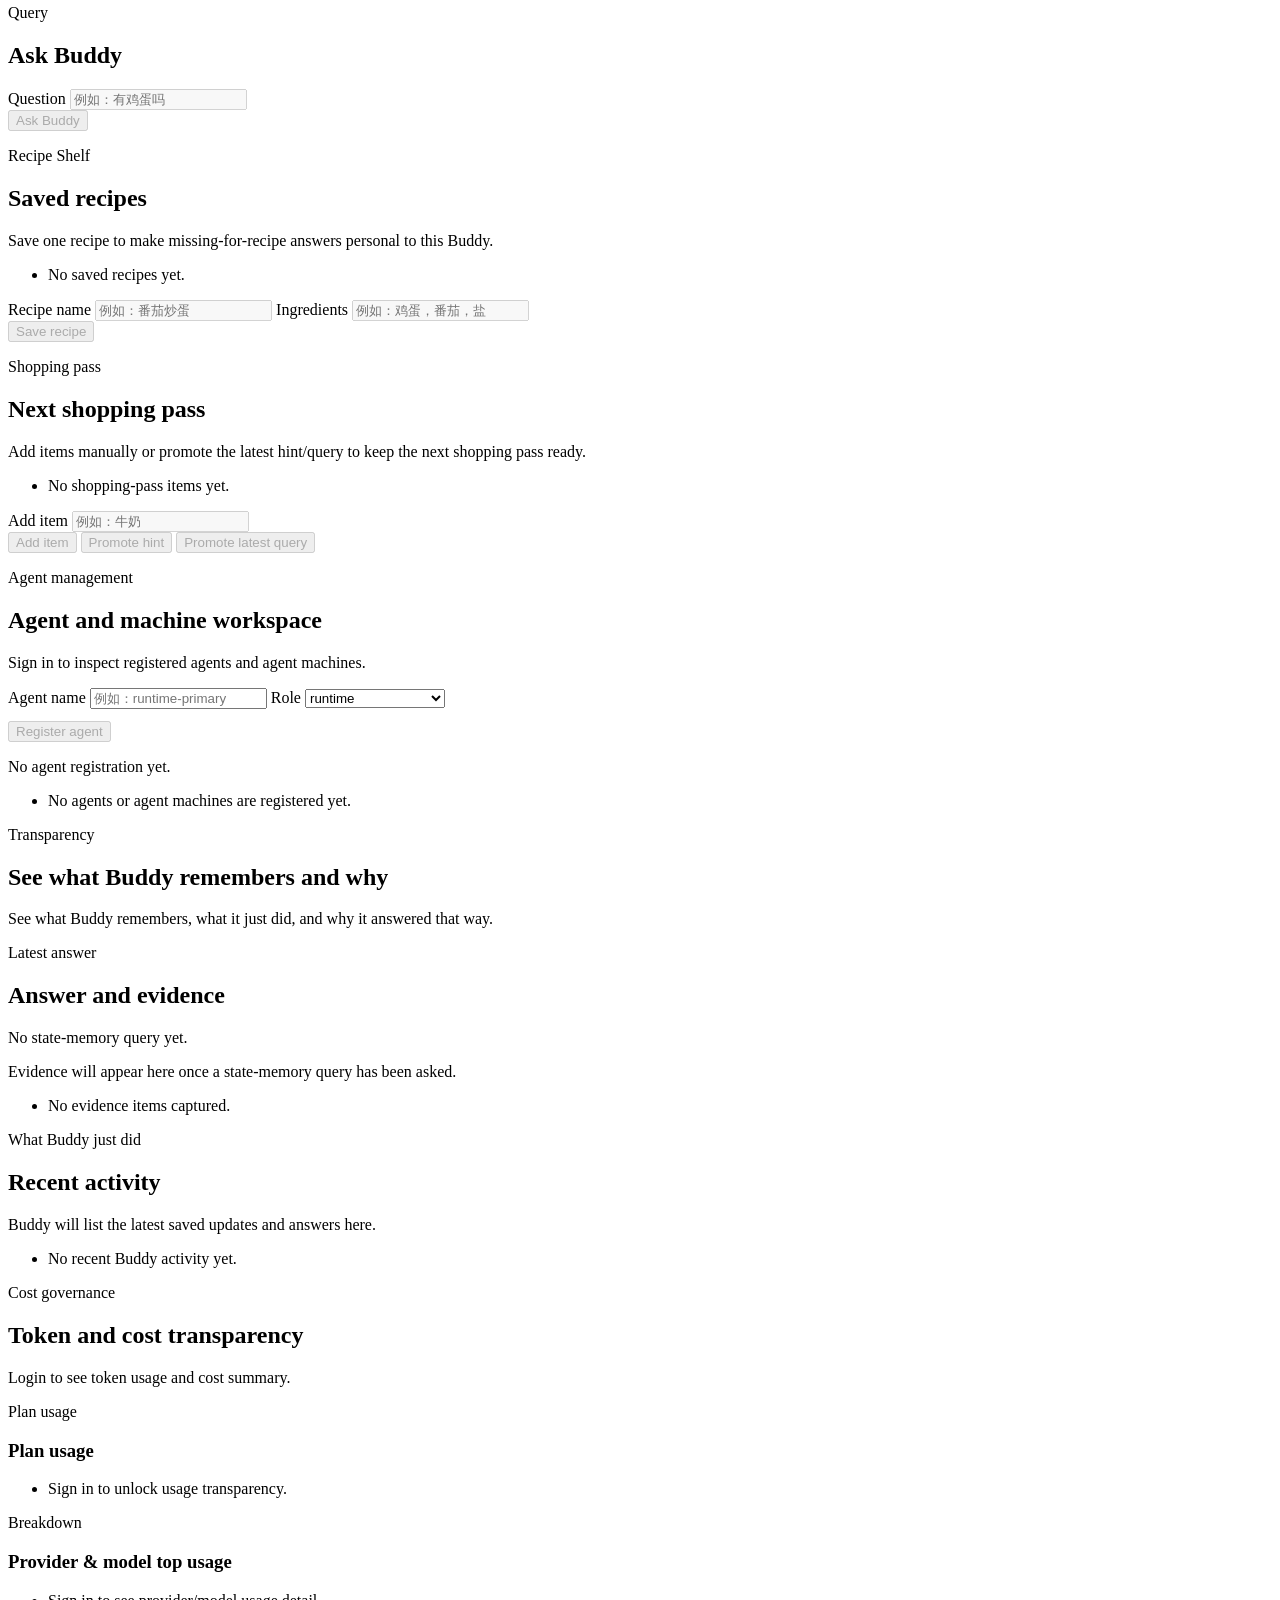
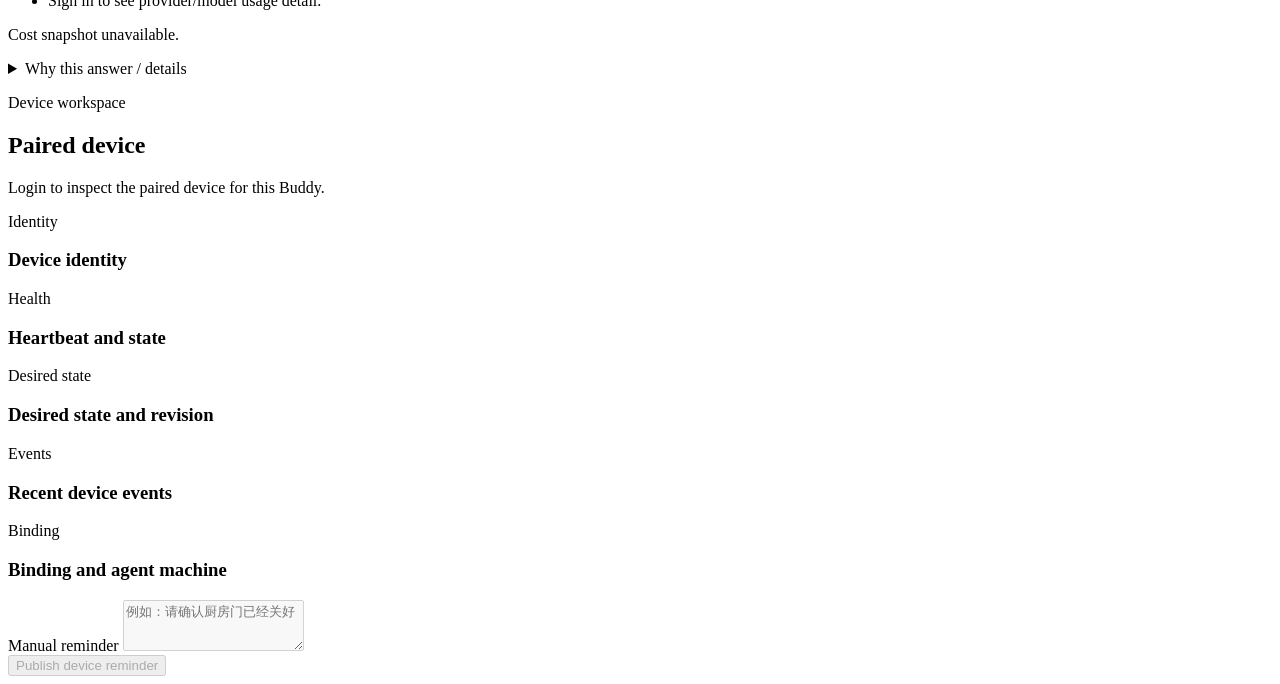
==== commit 00381c12: "feat: checkpoint shopping pass state-memory workflow slice" ====
--- a/src/buddys_api/console_template.html
+++ b/src/buddys_api/console_template.html
@@ -16,18 +16,23 @@
           </div>
           <p id="authStatus" class="support-copy">Signed out. Login to use state memory.</p>
         </div>
-        <div class="auth-grid">
+        <form id="authForm" class="auth-grid" novalidate>
           <label class="field">
             <span>Email</span>
-            <input id="authEmailInput" type="email" placeholder="owner@example.com" />
+            <input id="authEmailInput" type="email" placeholder="owner@example.com" autocomplete="email" />
           </label>
           <label class="field">
             <span>Password</span>
-            <input id="authPasswordInput" type="password" placeholder="correct horse battery staple" />
+            <input
+              id="authPasswordInput"
+              type="password"
+              placeholder="correct horse battery staple"
+              autocomplete="current-password"
+            />
           </label>
           <label class="field">
             <span>Display name</span>
-            <input id="authDisplayNameInput" type="text" placeholder="Kitchen owner" />
+            <input id="authDisplayNameInput" type="text" placeholder="Kitchen owner" autocomplete="nickname" />
           </label>
           <label class="field">
             <span>Invite code</span>
@@ -38,7 +43,7 @@
             <button id="authLoginButton" class="primary-button" type="button">Login</button>
             <button id="authLogoutButton" class="ghost-button" type="button" disabled>Logout</button>
           </div>
-        </div>
+        </form>
         <div class="workspace-grid">
           <label class="field">
             <span>My Buddy</span>
@@ -236,6 +241,32 @@
         </div>
         <div class="button-row">
           <button id="createRecipeButton" class="secondary-button" type="button" disabled>Save recipe</button>
+        </div>
+      </section>
+
+      <section id="shoppingPassPanel" class="experience-panel" aria-labelledby="shoppingPassTitle">
+        <div class="section-heading">
+          <div>
+            <p class="eyebrow">Shopping pass</p>
+            <h2 id="shoppingPassTitle">Next shopping pass</h2>
+          </div>
+        </div>
+        <p id="shoppingPassStatus" class="support-copy">
+          Add items manually or promote the latest hint/query to keep the next shopping pass ready.
+        </p>
+        <ul id="shoppingPassList" class="state-list">
+          <li>No shopping-pass items yet.</li>
+        </ul>
+        <label class="field">
+          <span>Add item</span>
+          <input id="shoppingPassNameInput" type="text" placeholder="例如：牛奶" disabled />
+        </label>
+        <div class="button-row">
+          <button id="shoppingPassAddButton" class="secondary-button" type="button" disabled>Add item</button>
+          <button id="shoppingPassPromoteHintButton" class="ghost-button" type="button" disabled>Promote hint</button>
+          <button id="shoppingPassPromoteLatestQueryButton" class="ghost-button" type="button" disabled>
+            Promote latest query
+          </button>
         </div>
       </section>
 
